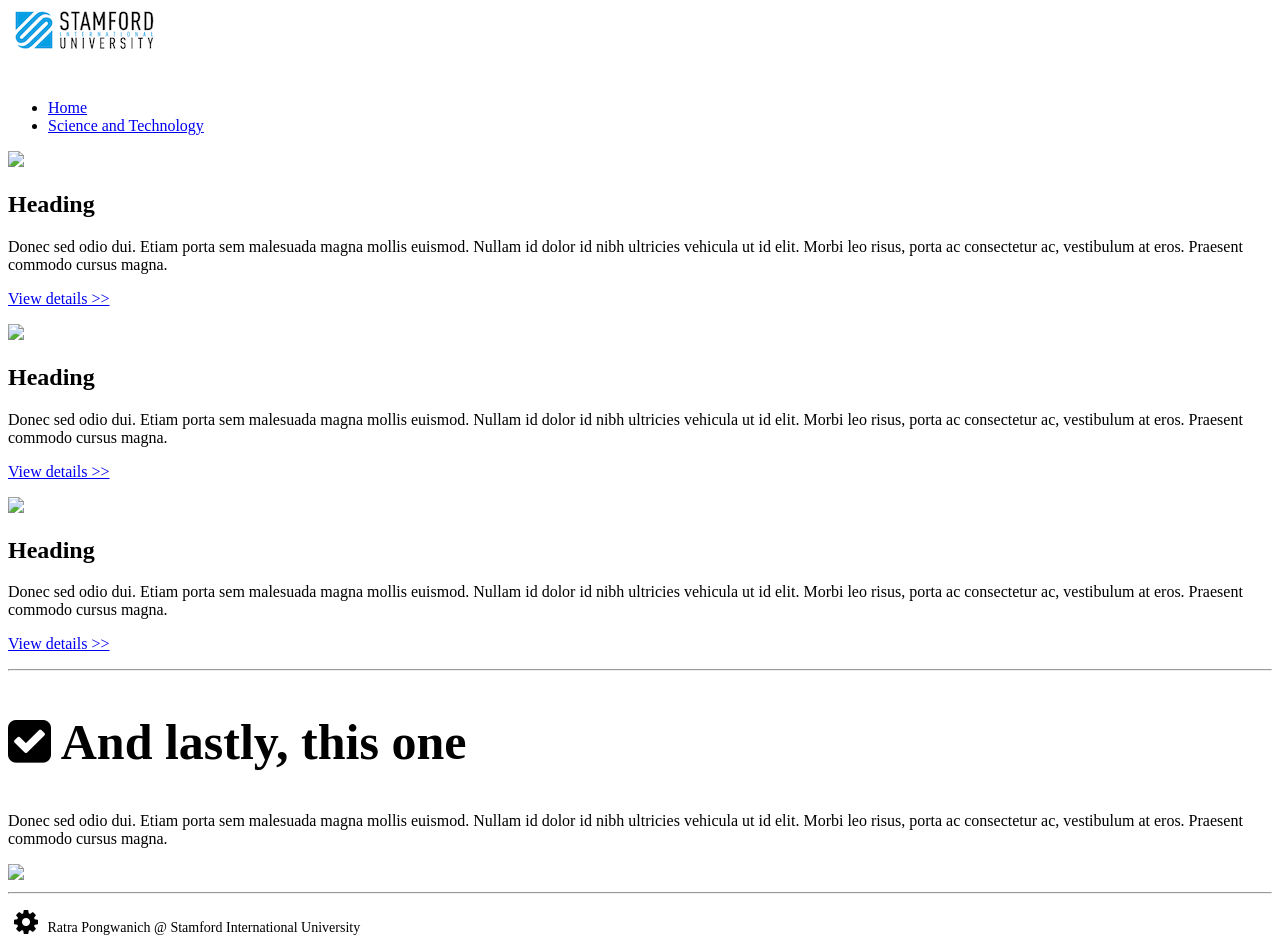
==== week2/index.html @ e65f0efe "Assignment" ====
<!DOCTYPE html>
<html lang="en">
	<head>
		<title>Stamford Internation University</title>
		<!-- Latest compiled and minified CSS -->
    		<link rel="stylesheet" href="https://maxcdn.bootstrapcdn.com/
						bootstrap/3.3.6/css/bootstrap.min.css" integrity="sha384-1q8mTJOASx8j1Au
						+a5WDVnPi2lkFfwwEAa8hDDdjZlpLegxhjVME1fgjWPGmkzs7"
					crossorigin="anonymous">
    		<!-- Optional theme -->
    		<link rel="stylesheet" href="https://maxcdn.bootstrapcdn.com/
						bootstrap/3.3.6/css/bootstrap-theme.min.css" integrity="sha384-
						fLW2N01lMqjakBkx3l/M9EahuwpSfeNvV63J5ezn3uZzapT0u7EYsXMjQV+0En5r"
					crossorigin="anonymous">
    		<!-- Latest compiled and minified JavaScript -->
    		<script src="https://maxcdn.bootstrapcdn.com/bootstrap/3.3.6/			M9EahuwpSfeNvV63J5ezn3uZzapT0u7EYsXMjQVs/
						bootstrap.min.js"
						integrity="sha384-0mSbJDEHialfmuBBQP6A4Qrprq5OVfW37PRR3j5ELqxss1yVqOtnepn
						HVP9aJ7xS" crossorigin="anonymous">
			</script>
			<link rel="stylesheet" type="text/css" href="font-awesome/css/font-awesome.min.css">
	</head>
	<body>
			<div class="container">
			<nav class="navbar navbar-default" >
  <div class="container-fluid" >
    <div class="navbar-header" style="height: 65px">
      <a class="navbar-brand" href="http://campaigns.stamford.edu/form/UGGeneral/details.php">
        <img alt="Brand" src="images/stamford-logo.png">
      </a>
    </div>
    <div class="collapse navbar-collapse" id="bs-example-navbar-collapse-1" style="padding-top: 10px">
      <ul class="nav navbar-nav">
        <li class="active"><a href="index.html">Home <span class="sr-only">(current)</span></a></li>
        <li><a href="http://scitech.stamford.edu">Science and Technology</a></li>
      </ul>
    </div>
  </div>
</nav>
				<div class="row">
					<div class="col-md-4">
						<img class="img-circle" src="http://placehold.it/140x140" />
    					<h2>Heading</h2>
    					<p>Donec sed odio dui. Etiam porta sem malesuada magna mollis
    					euismod. Nullam id dolor id nibh ultricies vehicula ut id elit.
   					 	Morbi leo risus, porta ac consectetur ac, vestibulum at eros.
    					Praesent commodo cursus magna.</p>
    					<p><a class="btn btn-default" href="#" role="button">View
    					details >></a></p>
					</div>
					<div class="col-md-4">
						<img class="img-circle" src="http://placehold.it/140x140" />
    					<h2>Heading</h2>
    					<p>Donec sed odio dui. Etiam porta sem malesuada magna mollis
    					euismod. Nullam id dolor id nibh ultricies vehicula ut id elit.
   					 	Morbi leo risus, porta ac consectetur ac, vestibulum at eros.
    					Praesent commodo cursus magna.</p>
    					<p><a class="btn btn-default" href="#" role="button">View
    					details >></a></p>
					</div>
					<div class="col-md-4">
						<img class="img-circle" src="http://placehold.it/140x140" />
    					<h2>Heading</h2>
    					<p>Donec sed odio dui. Etiam porta sem malesuada magna mollis
    					euismod. Nullam id dolor id nibh ultricies vehicula ut id elit.
   					 	Morbi leo risus, porta ac consectetur ac, vestibulum at eros.
    					Praesent commodo cursus magna.</p>
    					<p><a class="btn btn-default" href="#" role="button">View
    					details >></a></p>
					</div>
				</div>
				<hr>
					<div class = "row">
					<div class = "col-md-7">
						<h2 style="font-size:50px"><i class="fa fa-check-square"></i> And lastly, this one
						</h2>
							<p class ="lead">
								Donec sed odio dui. Etiam porta sem malesuada magna mollis euismod. Nullam id dolor id nibh ultricies vehicula ut id elit. Morbi leo risus, porta ac consectetur ac, vestibulum at eros. Praesent commodo cursus magna.
							</p>
						

					</div>
					<div class = "col-md-5">
						<img src="http://placehold.it/300x300">
					</div>
				</div>
				<hr>
					<footer style="padding-bottom: 15 px"><p style="font-size: 14px"><i class="fa fa-cog fa-spin fa-2x fa-fw"></i>
						Ratra Pongwanich @ Stamford International University
					</p></footer>

			</div>


	</body>
</html>
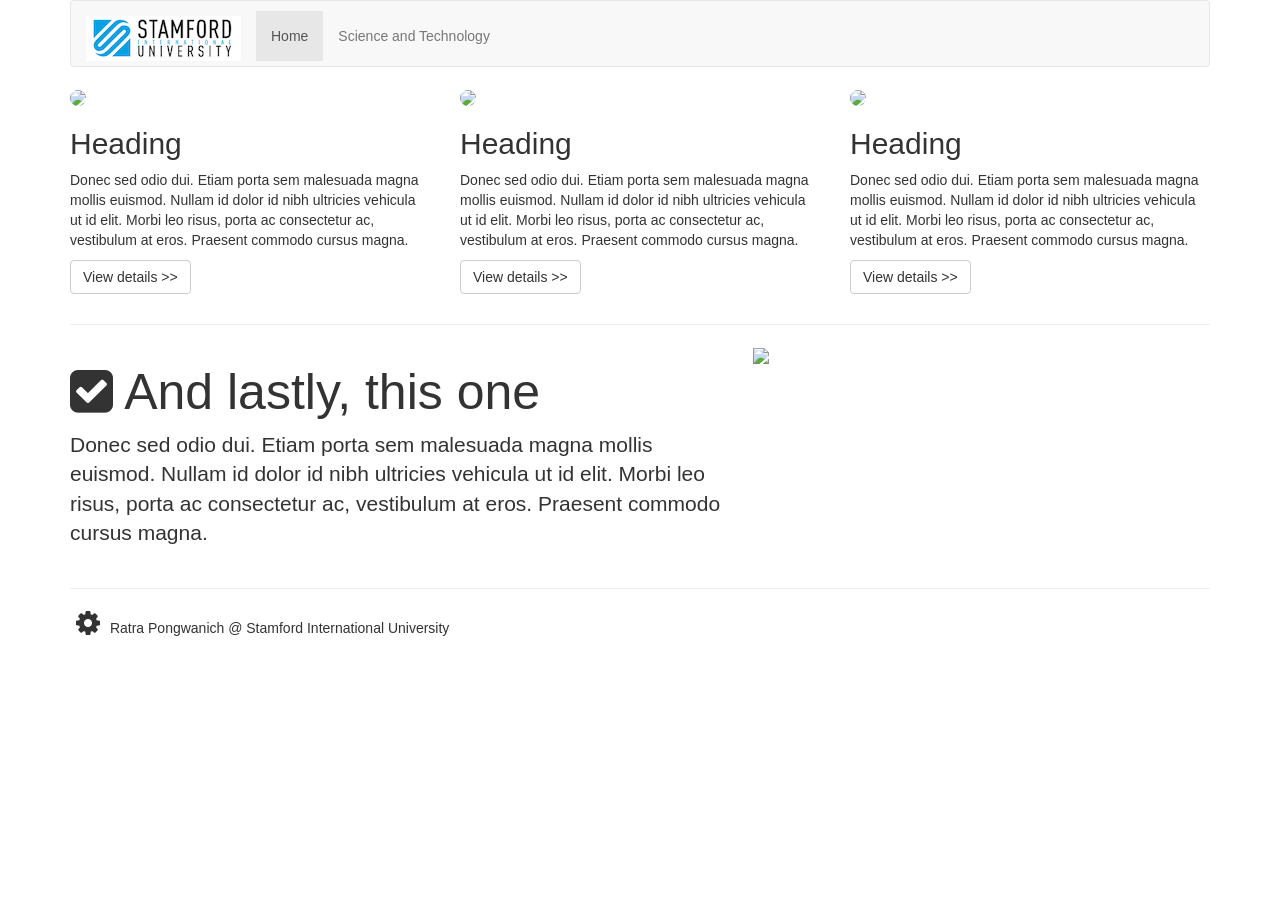
==== commit 58b8fa02: "update" ====
--- a/week2/index.html
+++ b/week2/index.html
@@ -3,21 +3,13 @@
 	<head>
 		<title>Stamford Internation University</title>
 		<!-- Latest compiled and minified CSS -->
-    		<link rel="stylesheet" href="https://maxcdn.bootstrapcdn.com/
-						bootstrap/3.3.6/css/bootstrap.min.css" integrity="sha384-1q8mTJOASx8j1Au
-						+a5WDVnPi2lkFfwwEAa8hDDdjZlpLegxhjVME1fgjWPGmkzs7"
-					crossorigin="anonymous">
-    		<!-- Optional theme -->
-    		<link rel="stylesheet" href="https://maxcdn.bootstrapcdn.com/
-						bootstrap/3.3.6/css/bootstrap-theme.min.css" integrity="sha384-
-						fLW2N01lMqjakBkx3l/M9EahuwpSfeNvV63J5ezn3uZzapT0u7EYsXMjQV+0En5r"
-					crossorigin="anonymous">
-    		<!-- Latest compiled and minified JavaScript -->
-    		<script src="https://maxcdn.bootstrapcdn.com/bootstrap/3.3.6/			M9EahuwpSfeNvV63J5ezn3uZzapT0u7EYsXMjQVs/
-						bootstrap.min.js"
-						integrity="sha384-0mSbJDEHialfmuBBQP6A4Qrprq5OVfW37PRR3j5ELqxss1yVqOtnepn
-						HVP9aJ7xS" crossorigin="anonymous">
-			</script>
+    	
+
+			<!-- Latest compiled and minified CSS -->
+ 			<link rel="stylesheet" href="https://maxcdn.bootstrapcdn.com/bootstrap/3.3.7/css/bootstrap.min.css">
+    	<!-- Latest compiled and minified JavaScript -->
+    		<script src="https://maxcdn.bootstrapcdn.com/bootstrap/3.3.7/js/bootstrap.min.js"></script>
+		<!-- font awesome-->
 			<link rel="stylesheet" type="text/css" href="font-awesome/css/font-awesome.min.css">
 	</head>
 	<body>
